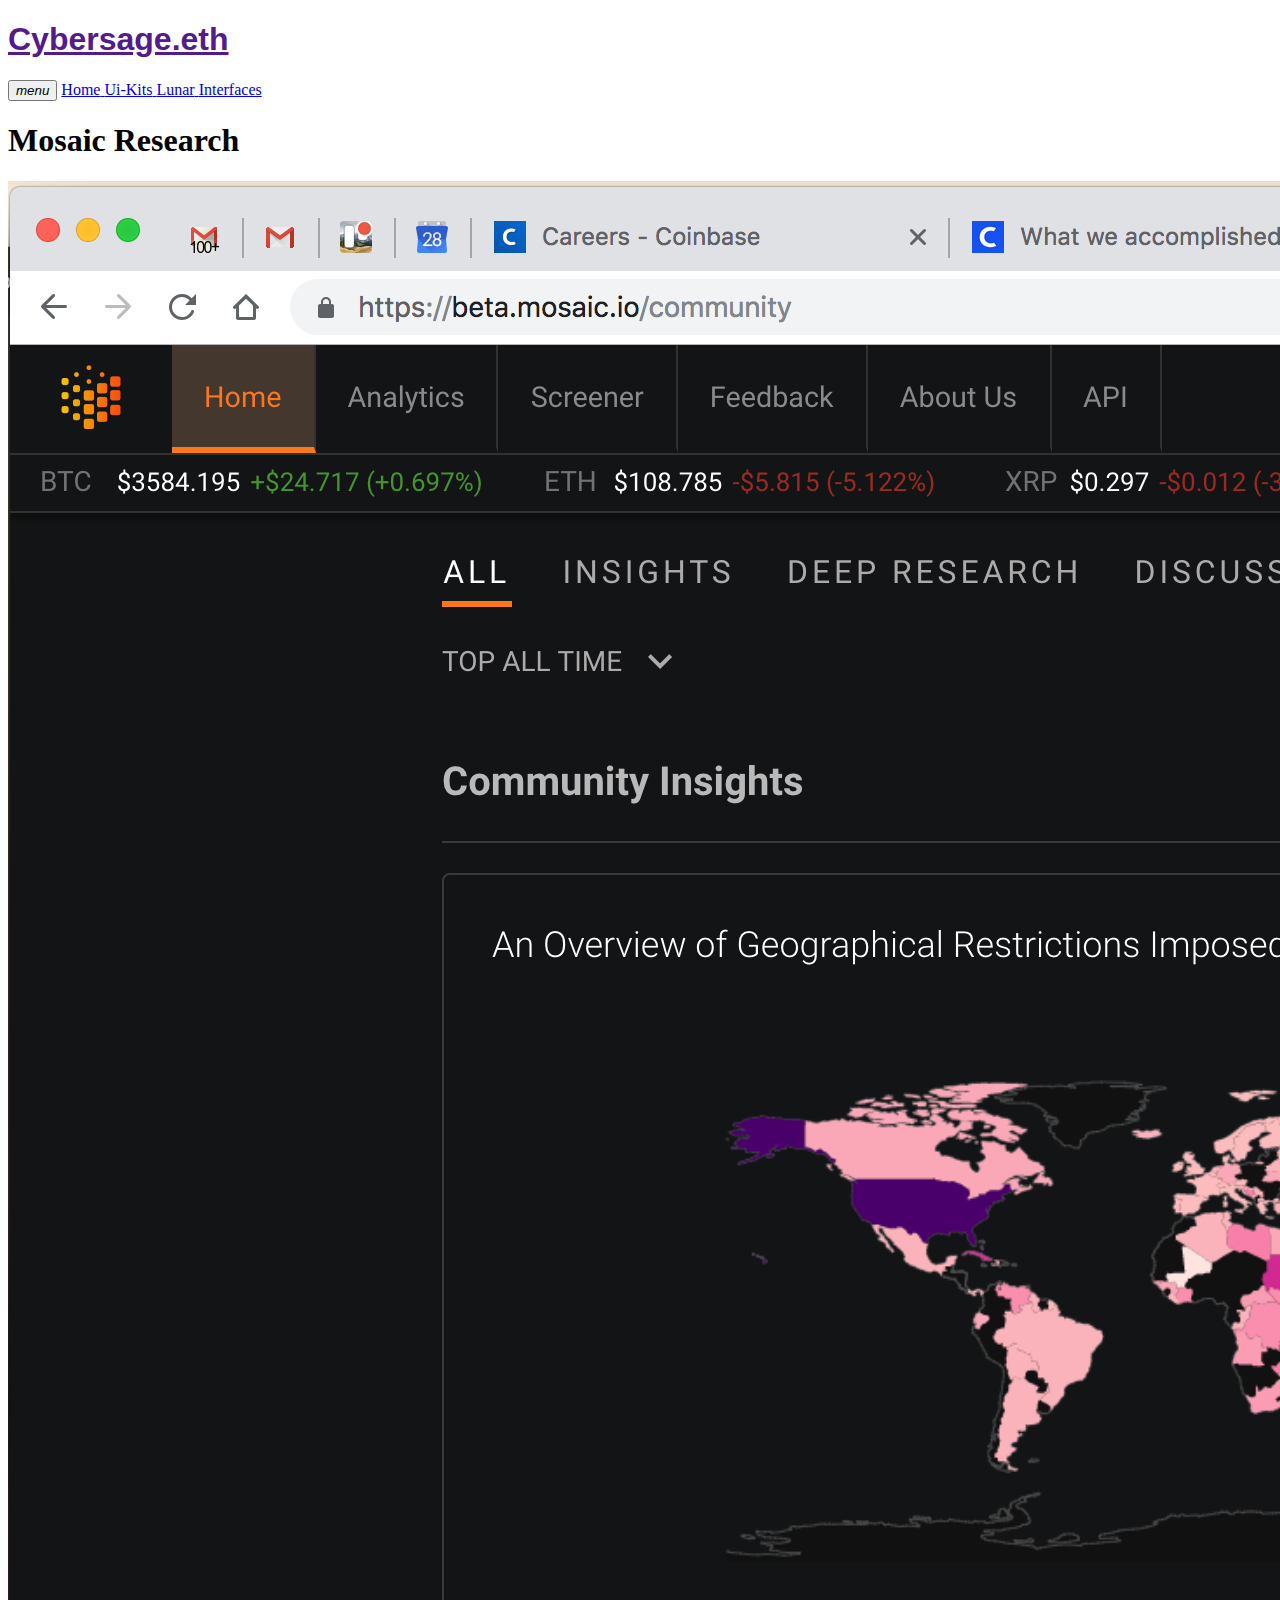
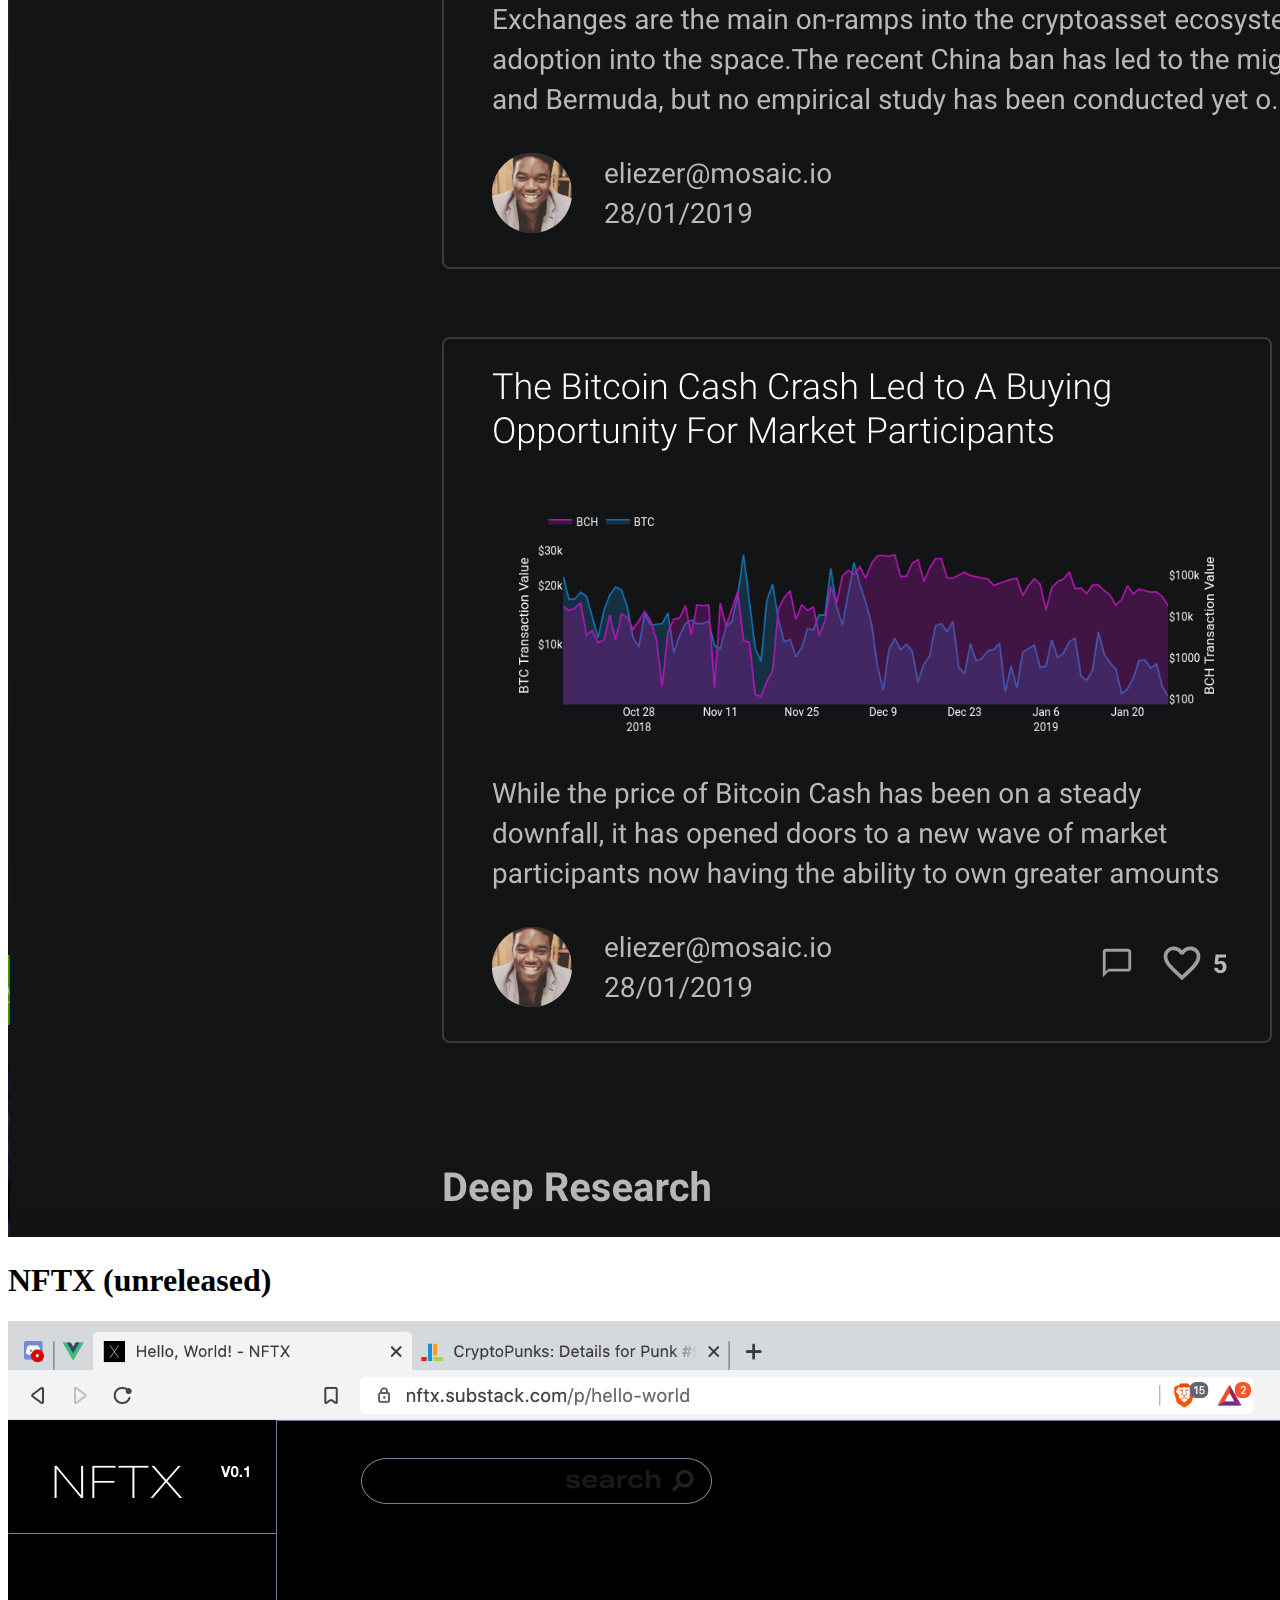
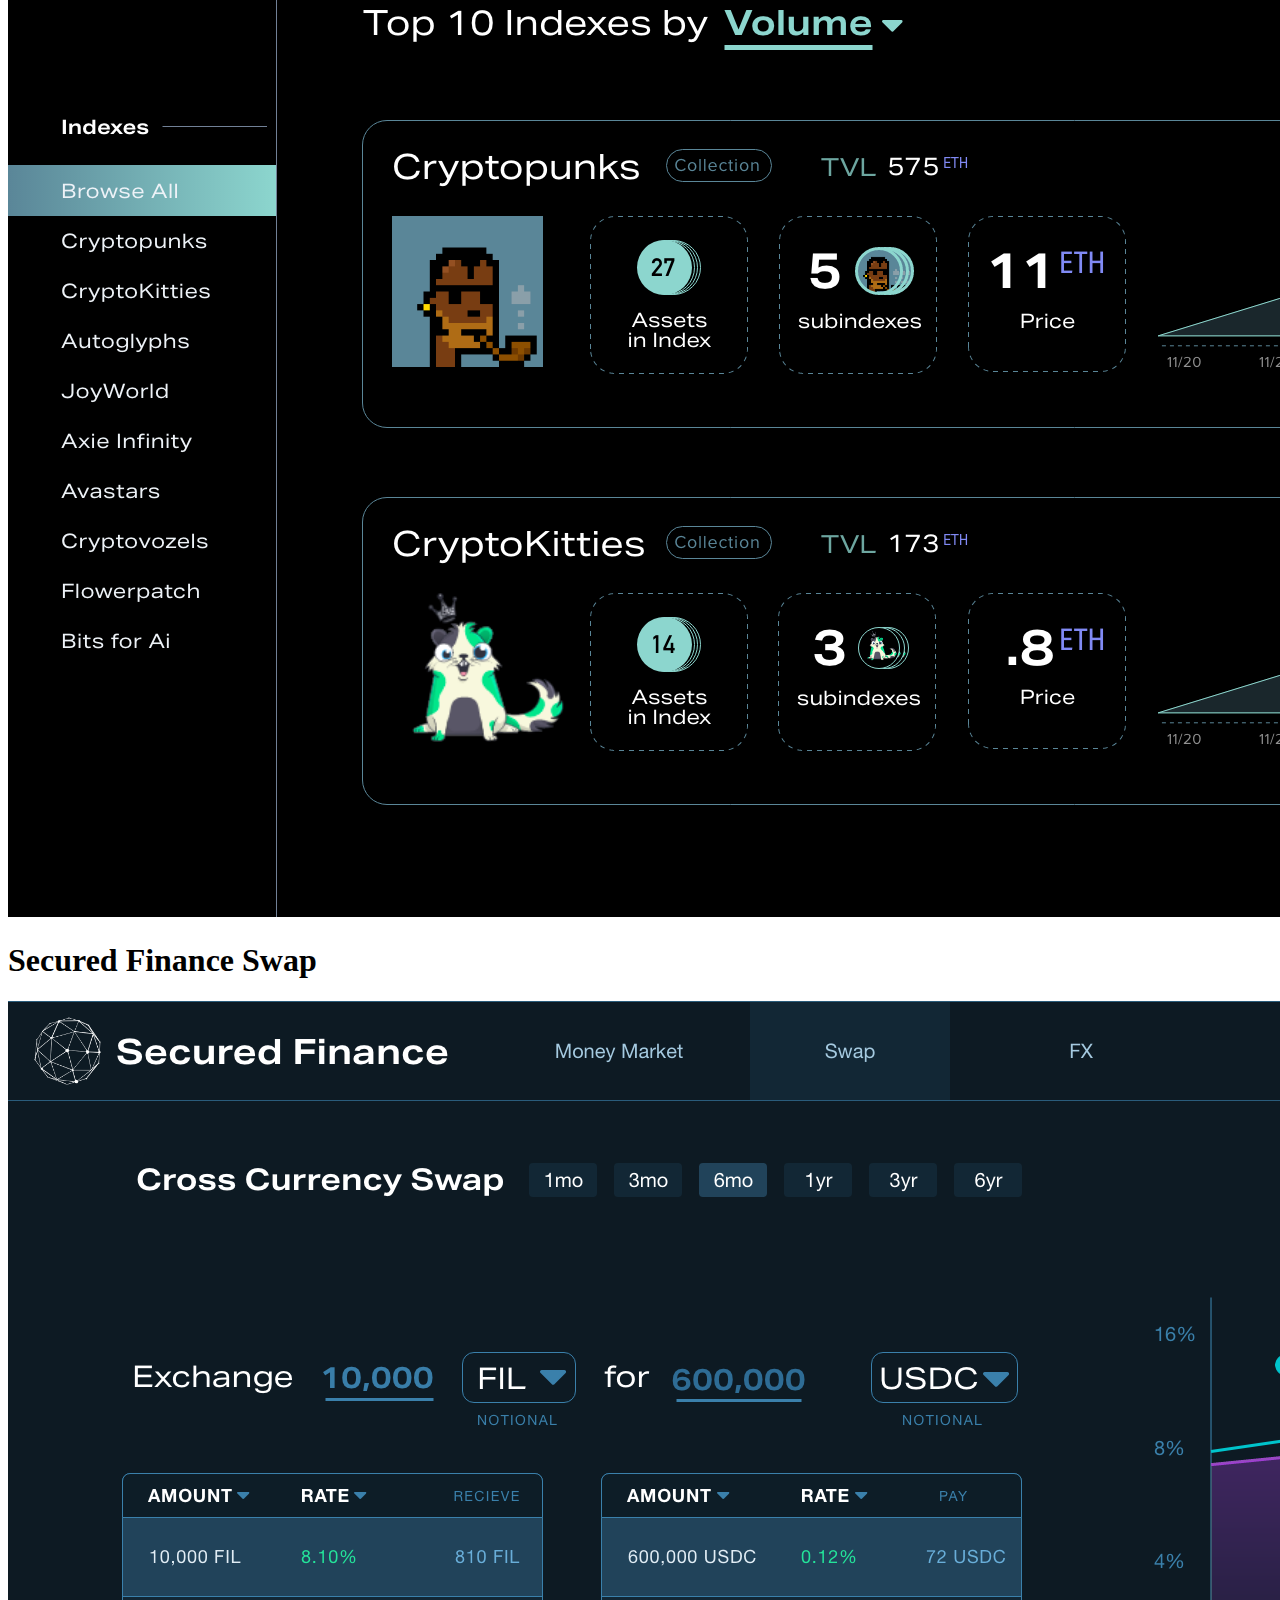
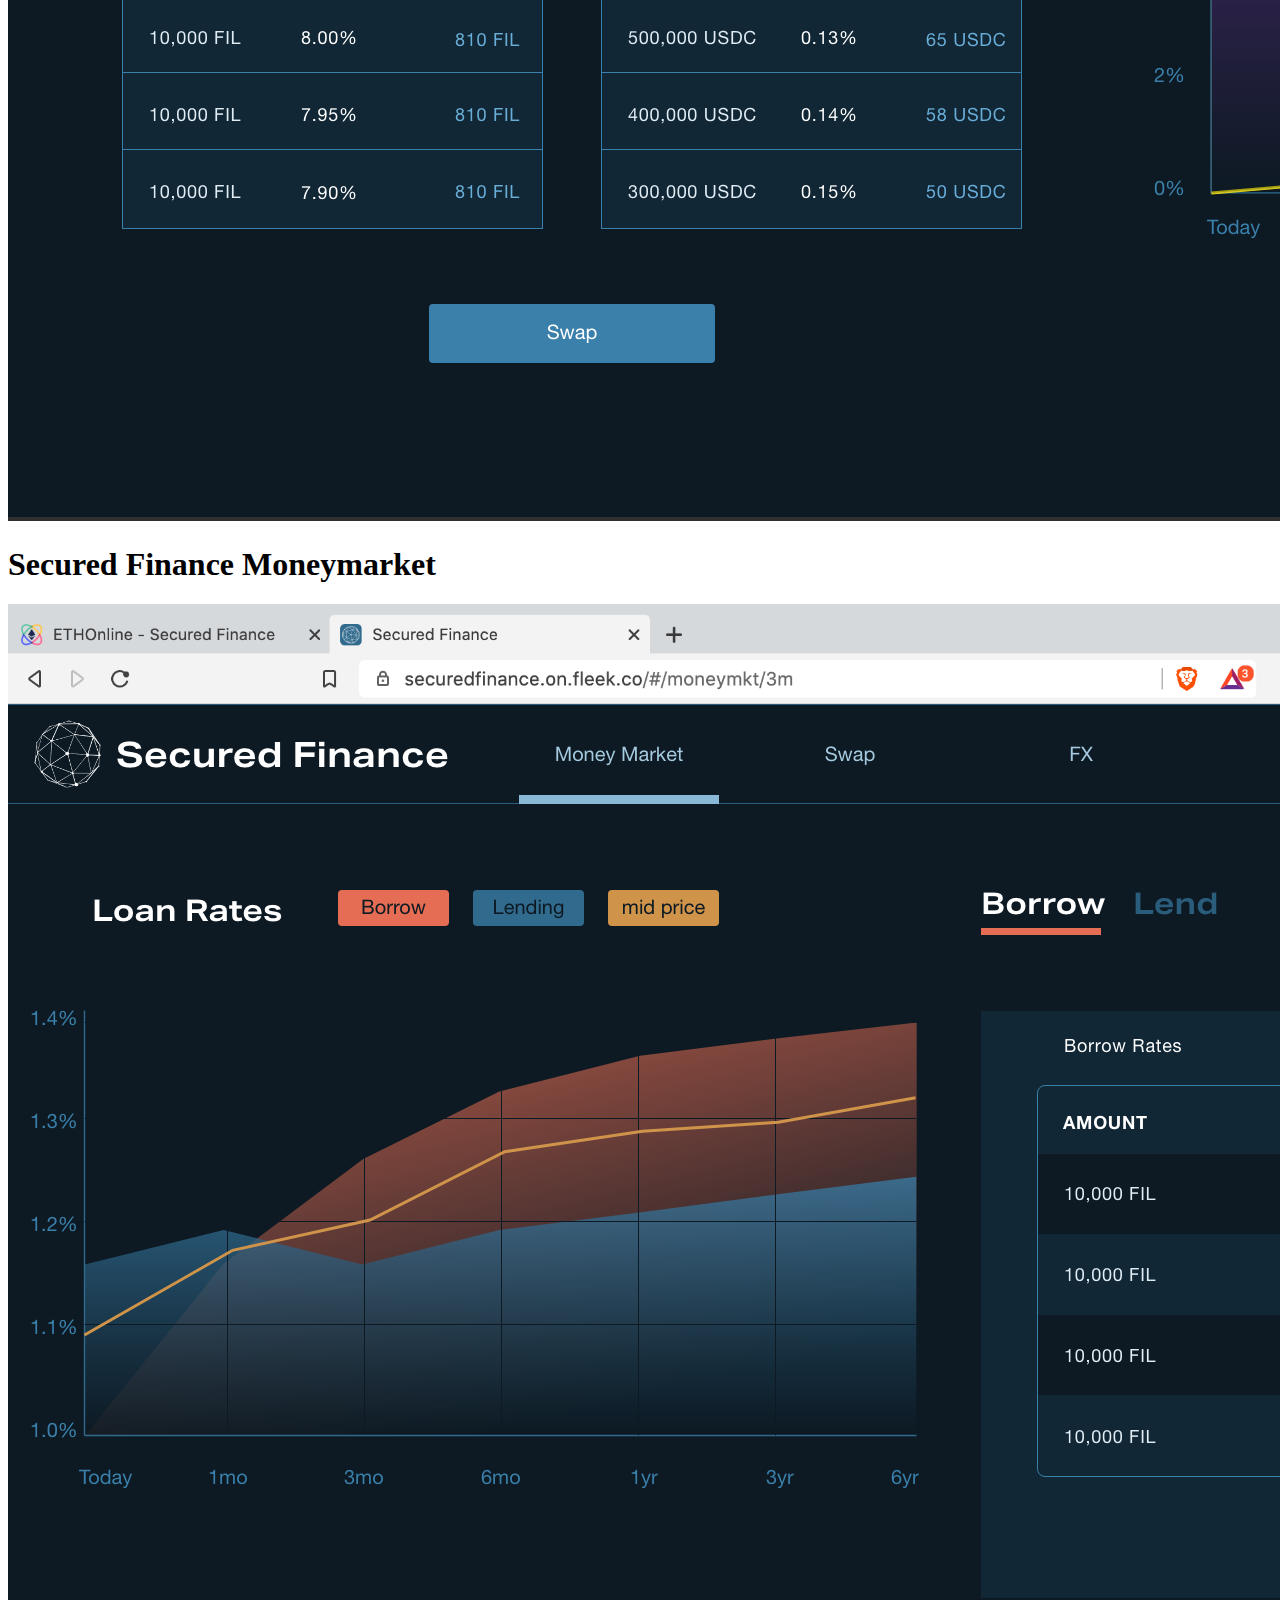
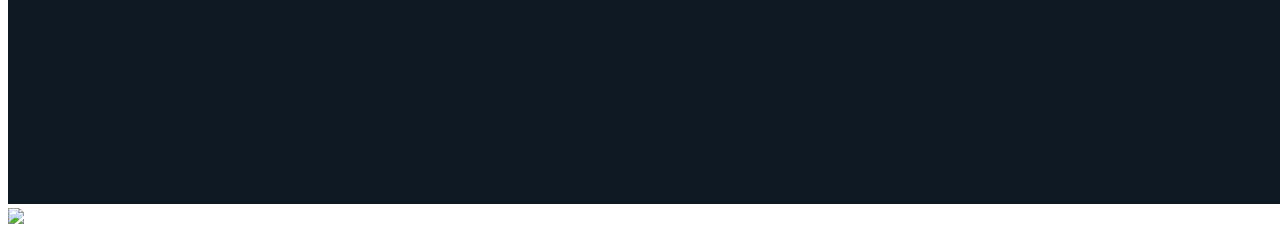
==== interfaces.html @ c5242afd "add lunar / ui kits / update font" ====
<!DOCTYPE html>
<html>

<head>
  <script src="https://cdn.jsdelivr.net/npm/vue/dist/vue.js"></script>
  <script src="https://cdn.jsdelivr.net/npm/vue-resource@1.5.1"></script>
  <link rel="stylesheet" href="build/tailwind.css">
  <link rel="icon" href="favicon.png" type="image/x-icon" />
  <link rel="stylesheet" href="https://use.typekit.net/hza0nti.css">
  <link rel="stylesheet" type="text/css" href="css/font-awesome.css">
  <link rel="stylesheet" type="text/css" href="css/index.css"> 
  <title> Cybersage.eth | web 3 designer </title>
</head>
<link rel="stylesheet" href="https://cdnjs.cloudflare.com/ajax/libs/material-design-icons/3.0.1/iconfont/material-icons.min.css" integrity="sha256-x8PYmLKD83R9T/sYmJn1j3is/chhJdySyhet/JuHnfY=" crossorigin="anonymous" />

<style>
/* navigation
- show navigation always on the large screen devices with (min-width:1024)
*/
@media (min-width: 1024px) {
.top-navbar {
display: inline-flex !important;
}
</style>
<nav class="flex items-center text-orange-500  bg-black p-3 flex-wrap">
  <a href="#" class="p-2 mr-4 inline-flex items-center">
    <h1 class="page-title text-5xl text-white aktiv-ex-700"><a href="">Cybersage.eth</a> </h1>
    
  </a>
  <button
  class="text-white inline-flex p-3 hover:bg-orange-600 rounded lg:hidden ml-auto hover:text-white outline-none nav-toggler"
  data-target="#navigation"
  >
  <i class="material-icons">menu</i>
  </button>
  <div
    class="hidden top-navbar w-full lg:inline-flex lg:flex-grow lg:w-auto pr-10"
    id="navigation"
    >
    <div
      class="lg:inline-flex lg:flex-row lg:ml-auto lg:w-auto w-full lg:items-center items-start  flex flex-col lg:h-auto"
      >
      <a
						href="./index.html"
						class="lg:inline-flex lg:w-auto w-full px-3 py-2 rounded text-orange-500 items-center justify-center hover:bg-orange-600 hover:text-white"
						>
						<span>Home</span>
					</a>
					<a
						href="./ui-kits.html"
						class="lg:inline-flex lg:w-auto w-full px-3 py-2 rounded text-orange-500 items-center justify-center hover:bg-orange-600 hover:text-white"
						>
						<span>Ui-Kits</span>
					</a>
					<a
						href="./lunar.html"
						class="lg:inline-flex lg:w-auto w-full px-3 py-2 rounded text-orange-500 items-center justify-center hover:bg-orange-600 hover:text-white"
						>
						<span>Lunar</span>
					</a>
          <a
						href="./interfaces.html"
						class="lg:inline-flex lg:w-auto w-full px-3 py-2 rounded text-orange-500 items-center justify-center hover:bg-orange-600 hover:text-white"
						>
						<span>Interfaces</span>
					</a>
    </div>
  </div>
</nav>
<script src="https://cdnjs.cloudflare.com/ajax/libs/jquery/3.5.0/jquery.min.js" integrity="sha256-xNzN2a4ltkB44Mc/Jz3pT4iU1cmeR0FkXs4pru/JxaQ=" crossorigin="anonymous"></script>
<script>
$(document).ready(function() {
$(".nav-toggler").each(function(_, navToggler) {
var target = $(navToggler).data("target");
$(navToggler).on("click", function() {
$(target).animate({
height: "toggle"
});
});
});
});
</script>
<!---------END NAVIGATION ---------->
<body>
<div id="app" class="bg-black min-h-screen text-white text-4xl px-20">
<h1 class="text-3xl pb-5 pt-10"> Mosaic Research</h1>
<img src="images/mosaic-research.png"/>

<h1 class="text-3xl pb-5 pt-10"> NFTX (unreleased)</h1>
<img src="images/NFT-x.png"/>

<h1 class="text-3xl pb-5 pt-10"> Secured Finance Swap</h1>
<img src="images/secured-swap.png"/>

<h1 class="text-3xl pb-5 pt-10"> Secured Finance Moneymarket</h1>
<img src="images/V3-Moneymarket-Borrow.png"/>

<img src="images/interface1.png"/>
</div>
<script src="js/index.js"></script>
</body>
</html>
---- css/index.css ----
.aktiv-grotesk-400 {
  font-family: aktiv-grotesk,sans-serif;
font-weight: 400;
font-style: normal;
}
.aktiv-grotesk-700 {
  font-family: aktiv-grotesk,sans-serif;
font-weight: 700;
font-style: normal;
}

.cybersage {
  background: -webkit-linear-gradient(#) !important;
  -webkit-background-clip: text;
  -webkit-text-fill-color: transparent;
}

.cyber {
  background: linear-gradient(#C76903, #6218BA);
  -webkit-background-clip: text;
  -webkit-text-fill-color: transparent;
}

/* Extended Font H1, H2 */
.aktiv-ex {
  font-family: aktiv-grotesk-extended,sans-serif;
font-weight: 400;
font-style: normal;
}
.aktiv-ex-700 {
  font-family: aktiv-grotesk-extended,sans-serif;
font-weight: 700;
font-style: normal;
}

/* Body Text */
.helvetica {
  font-family: Helvetica Neue, Helvetica, sans-serif
}

.aktiv-400 {
  font-family: aktiv-grotesk,sans-serif;
  font-weight: 400;
  font-style: normal;
}
.aktiv-700 {
  font-family: aktiv-grotesk,sans-serif;
  font-weight: 700;
  font-style: normal;
}
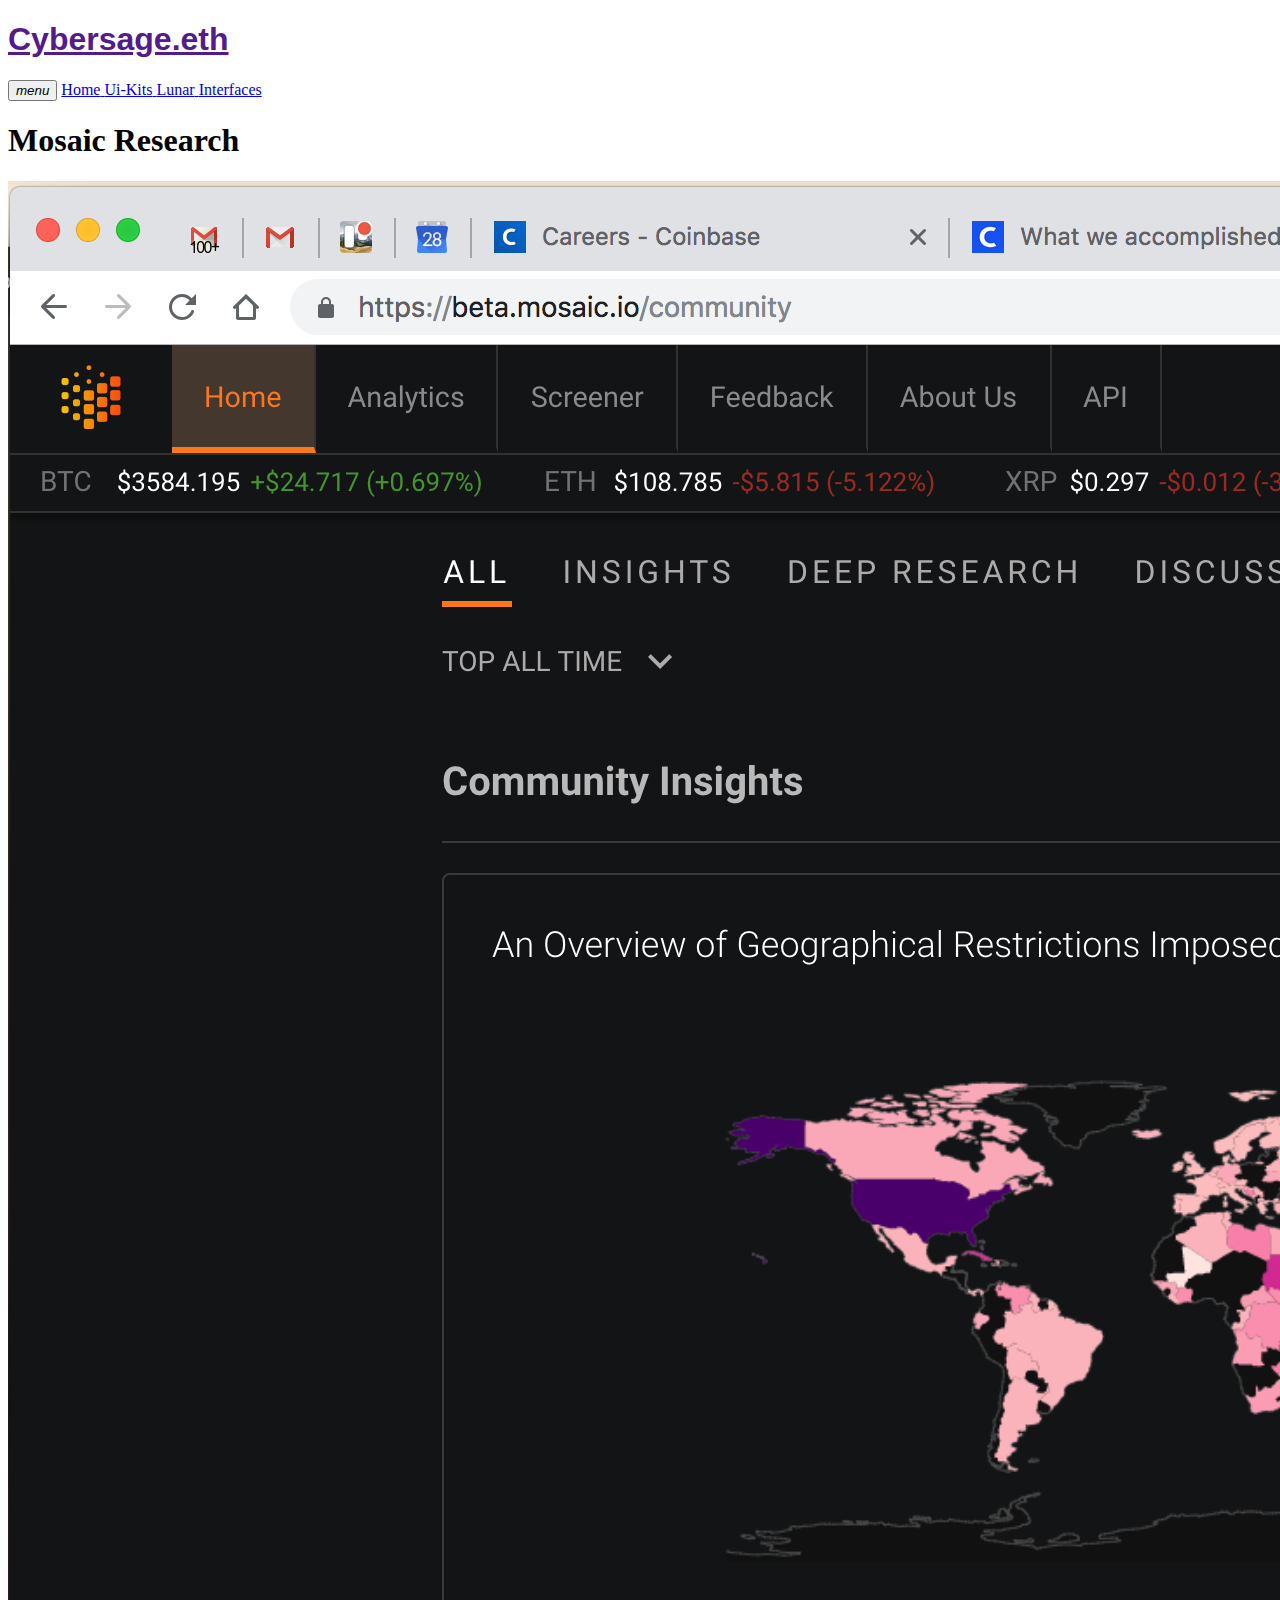
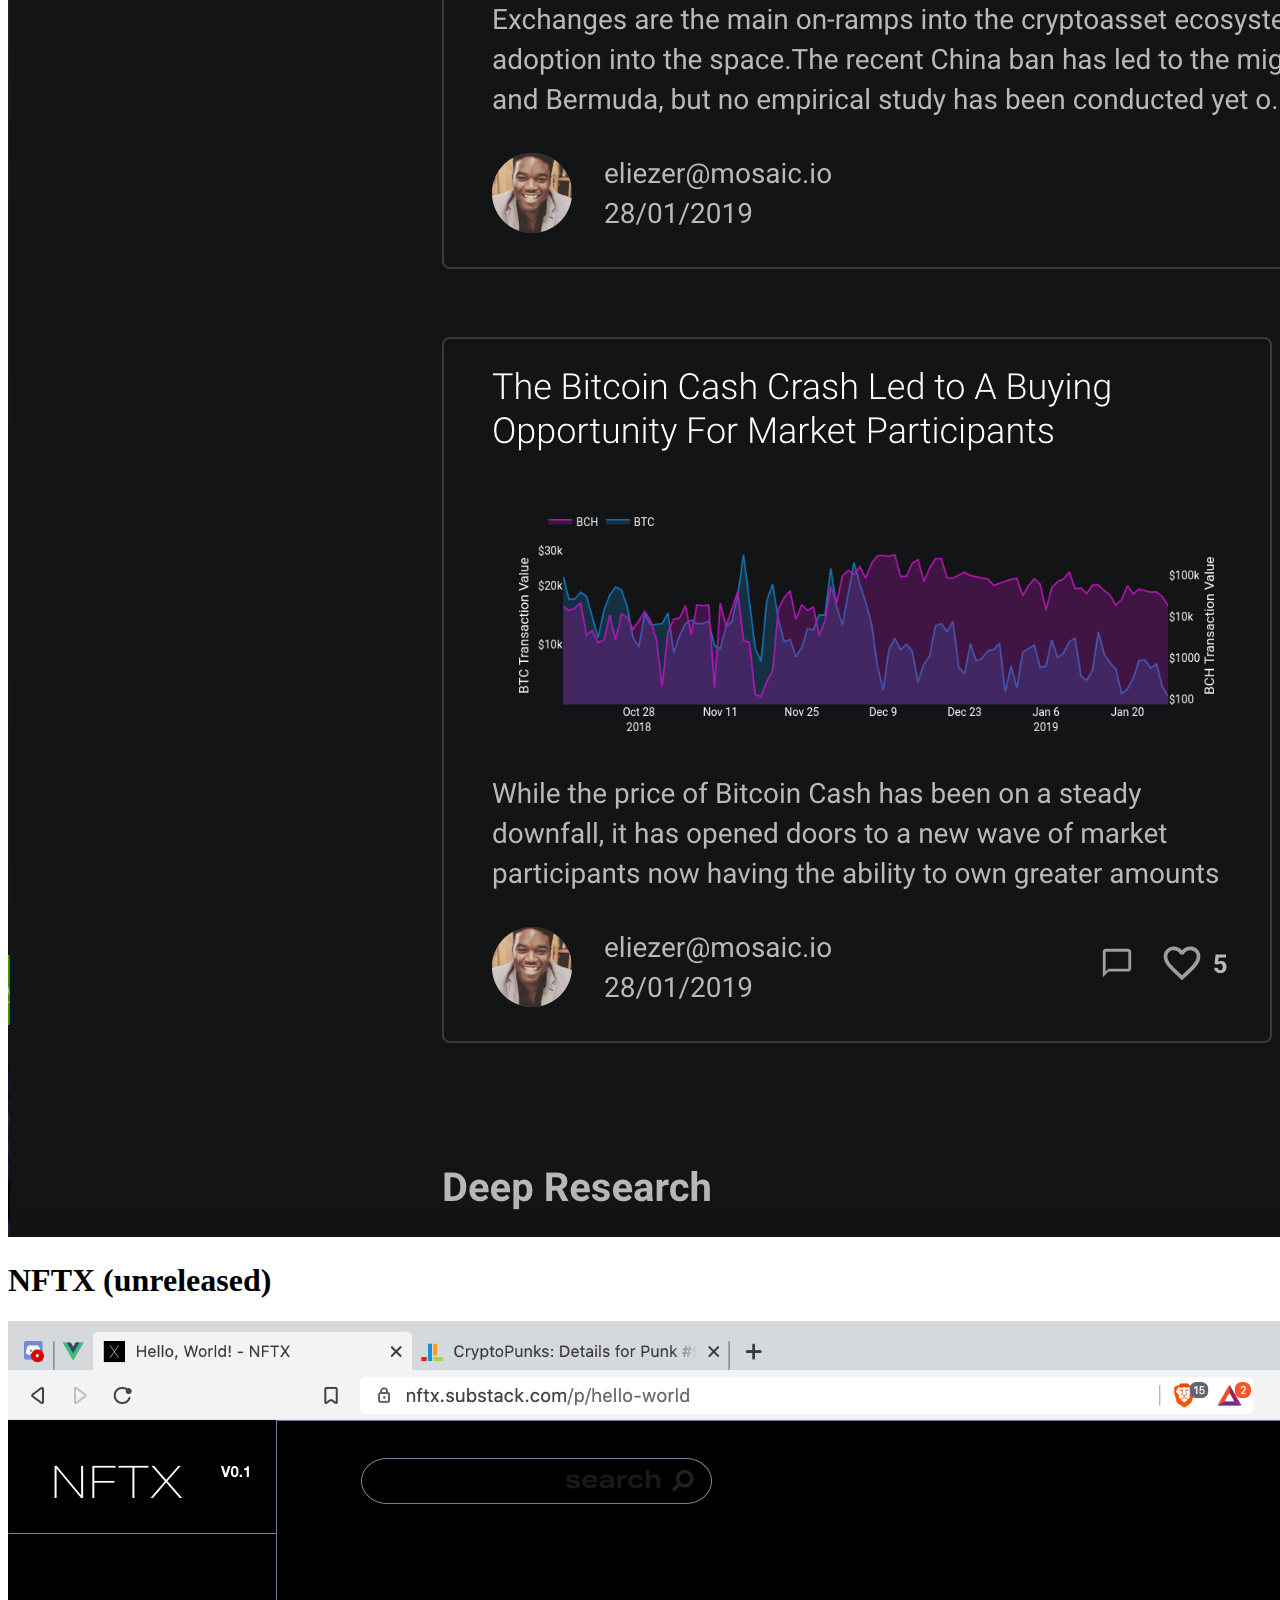
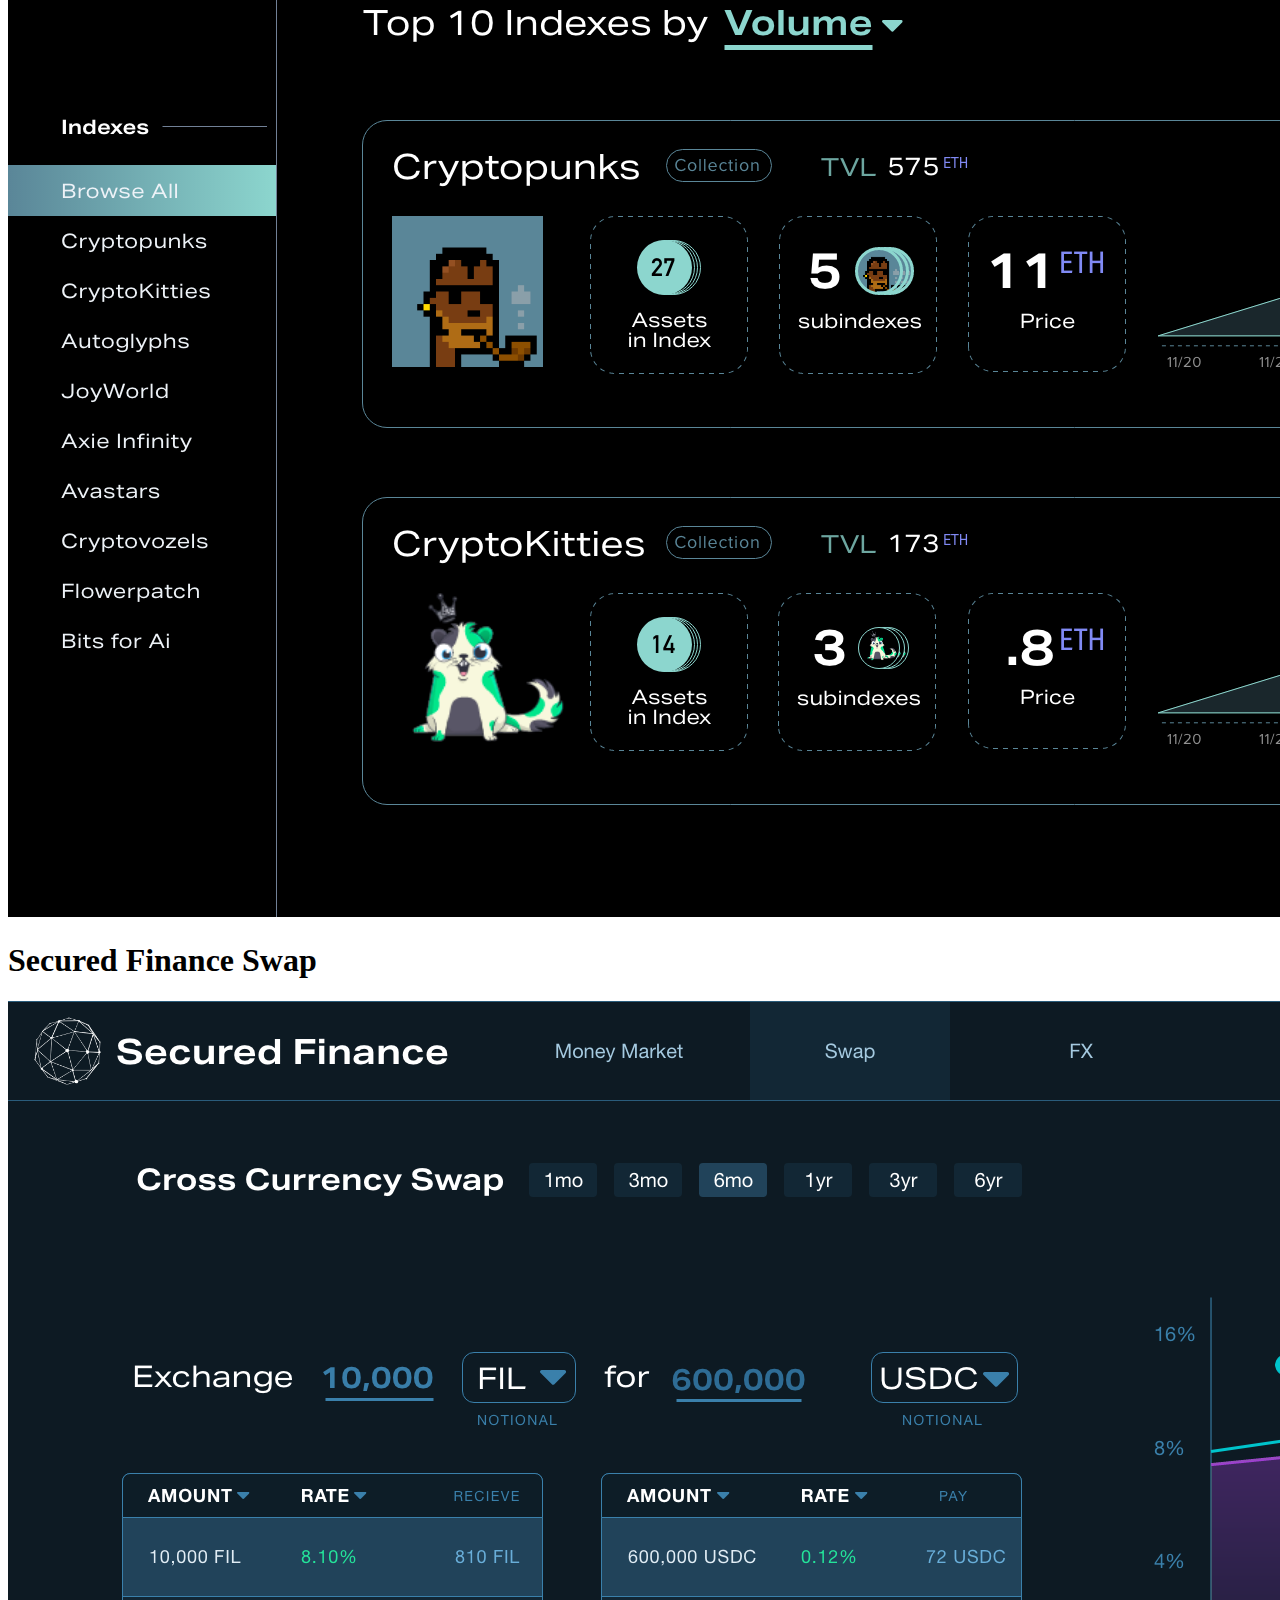
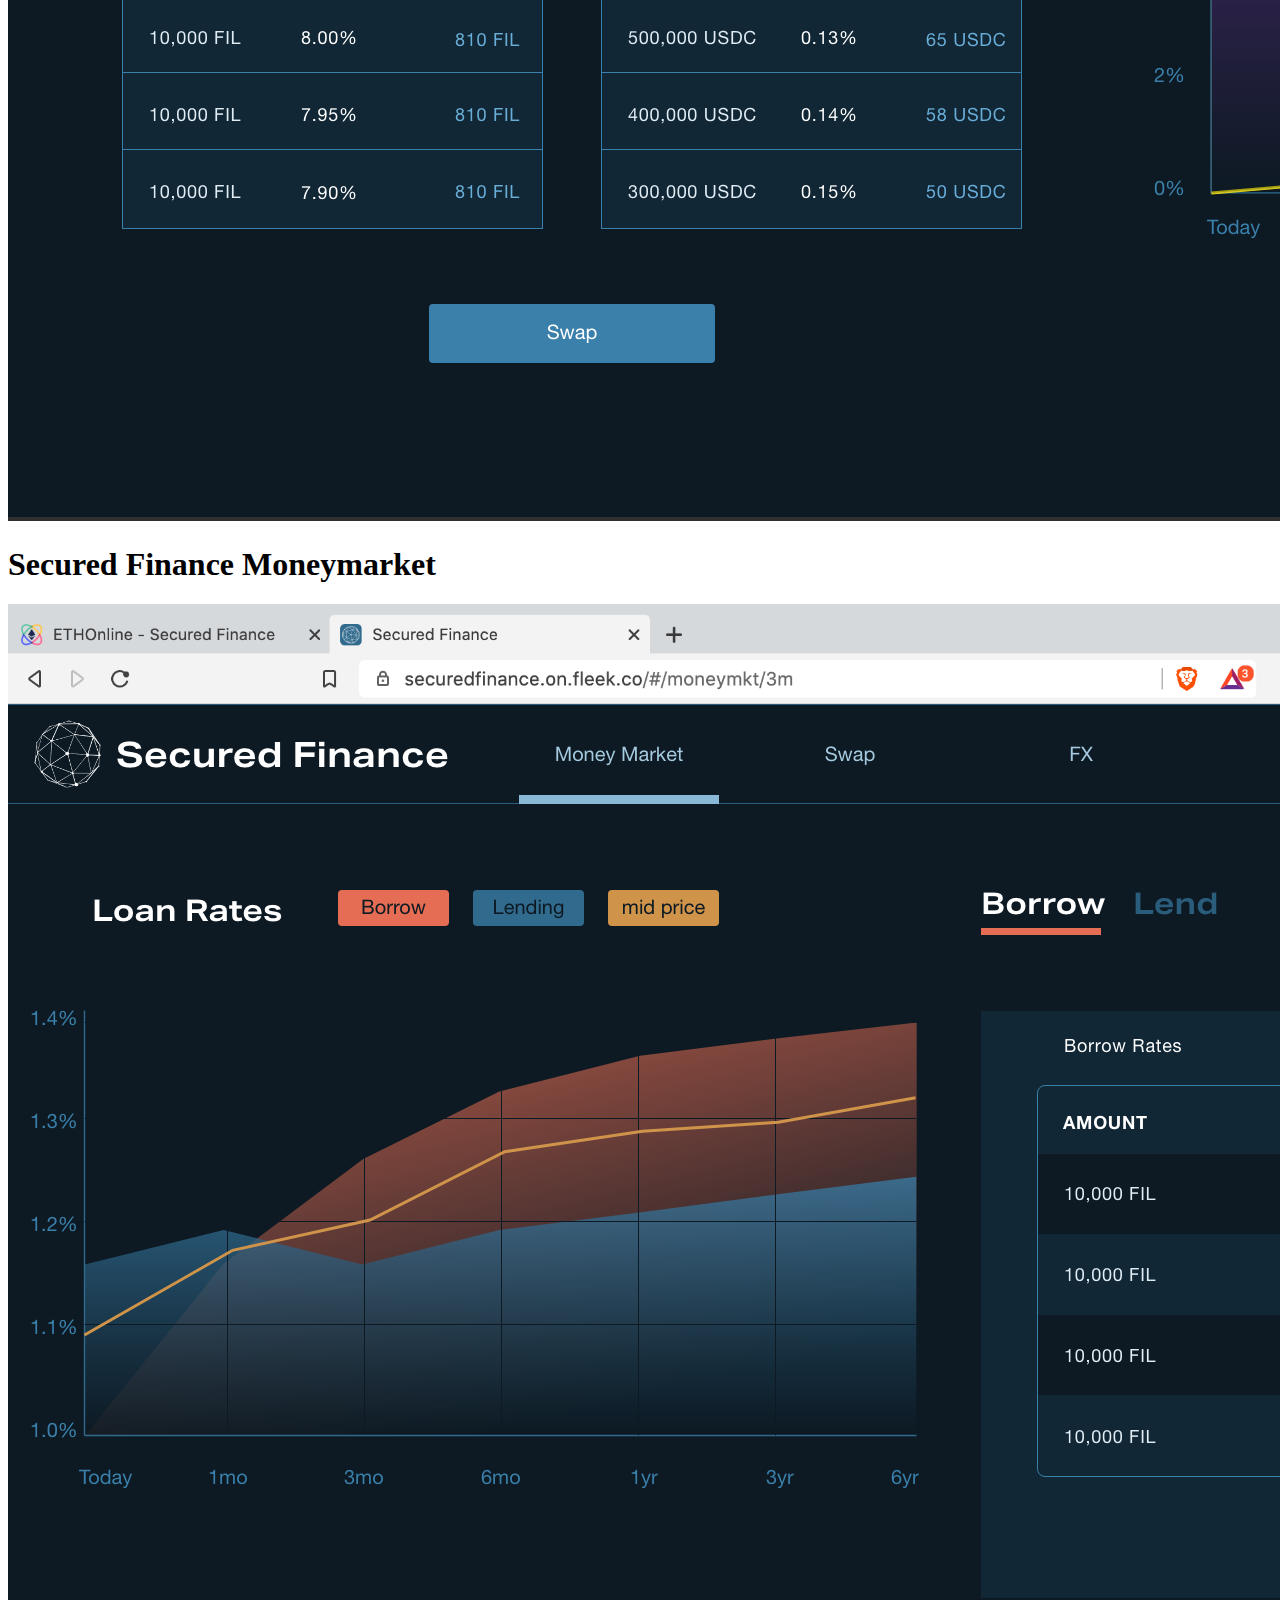
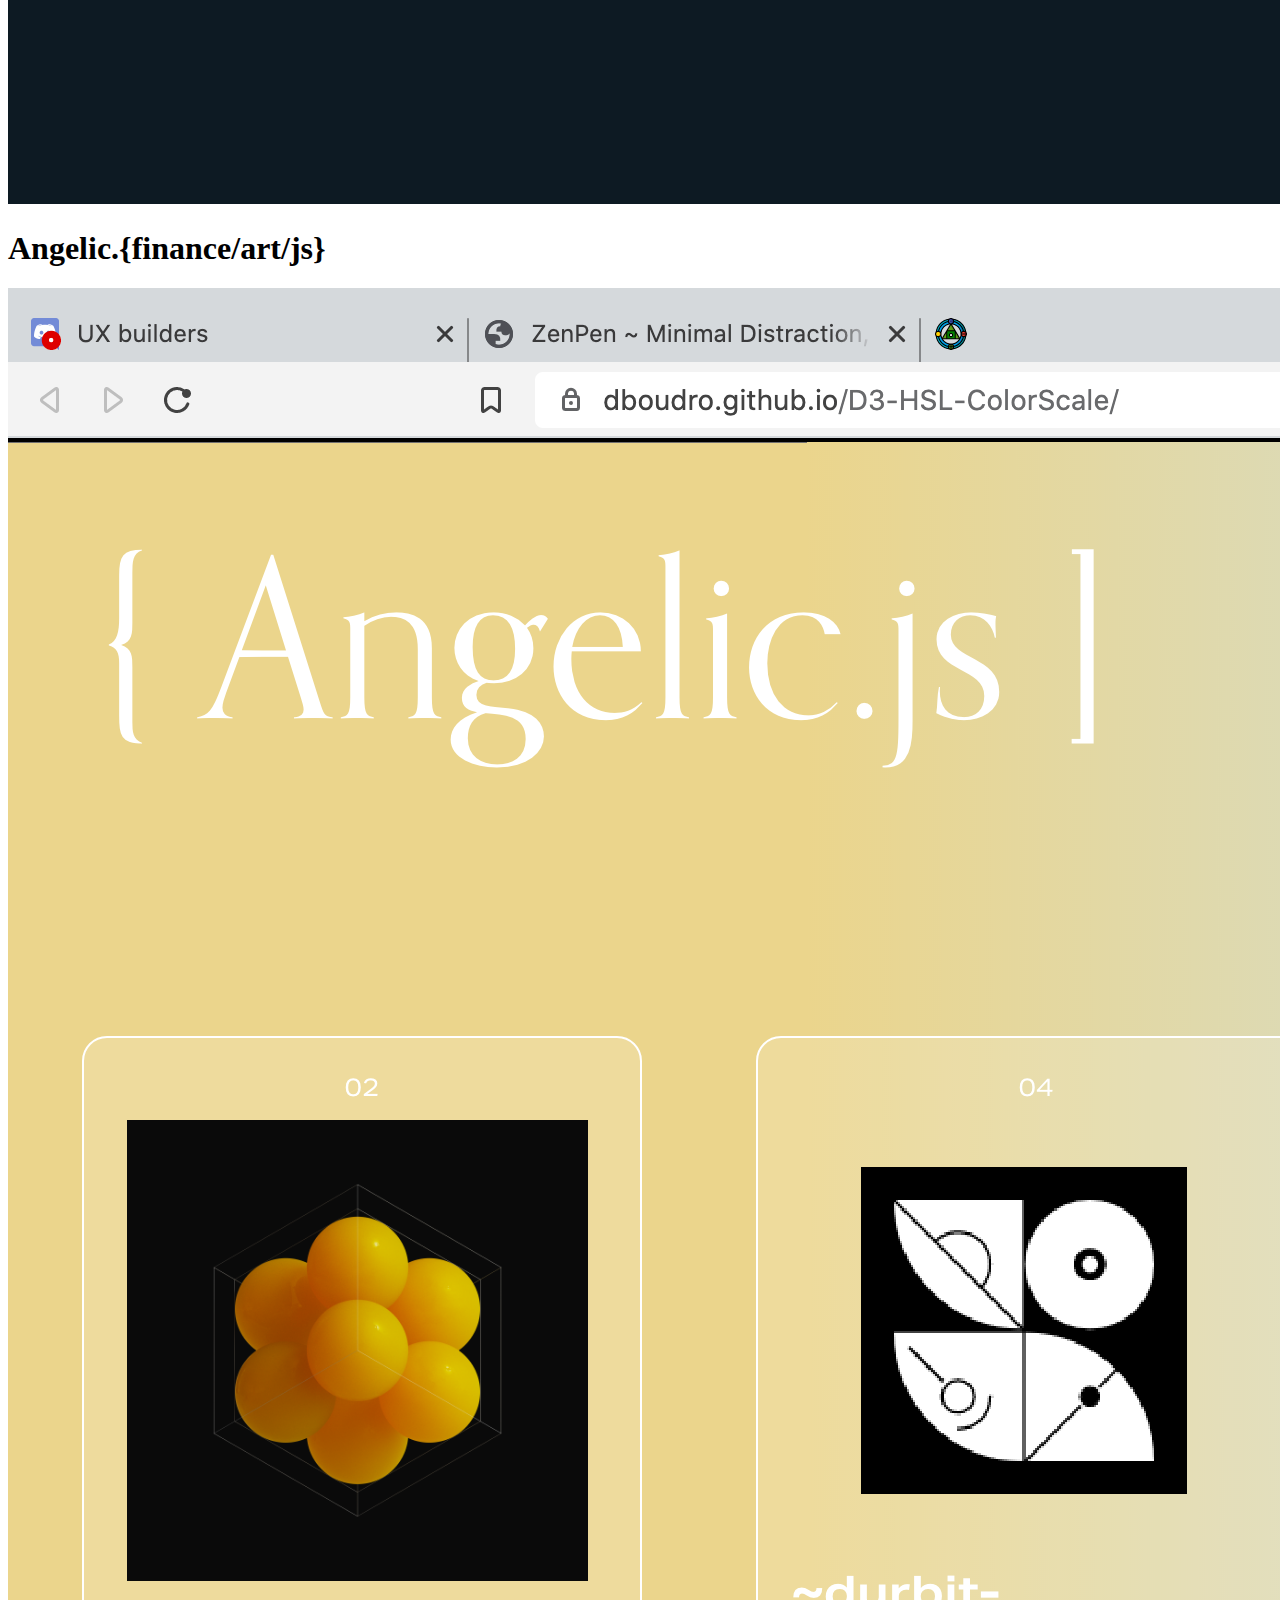
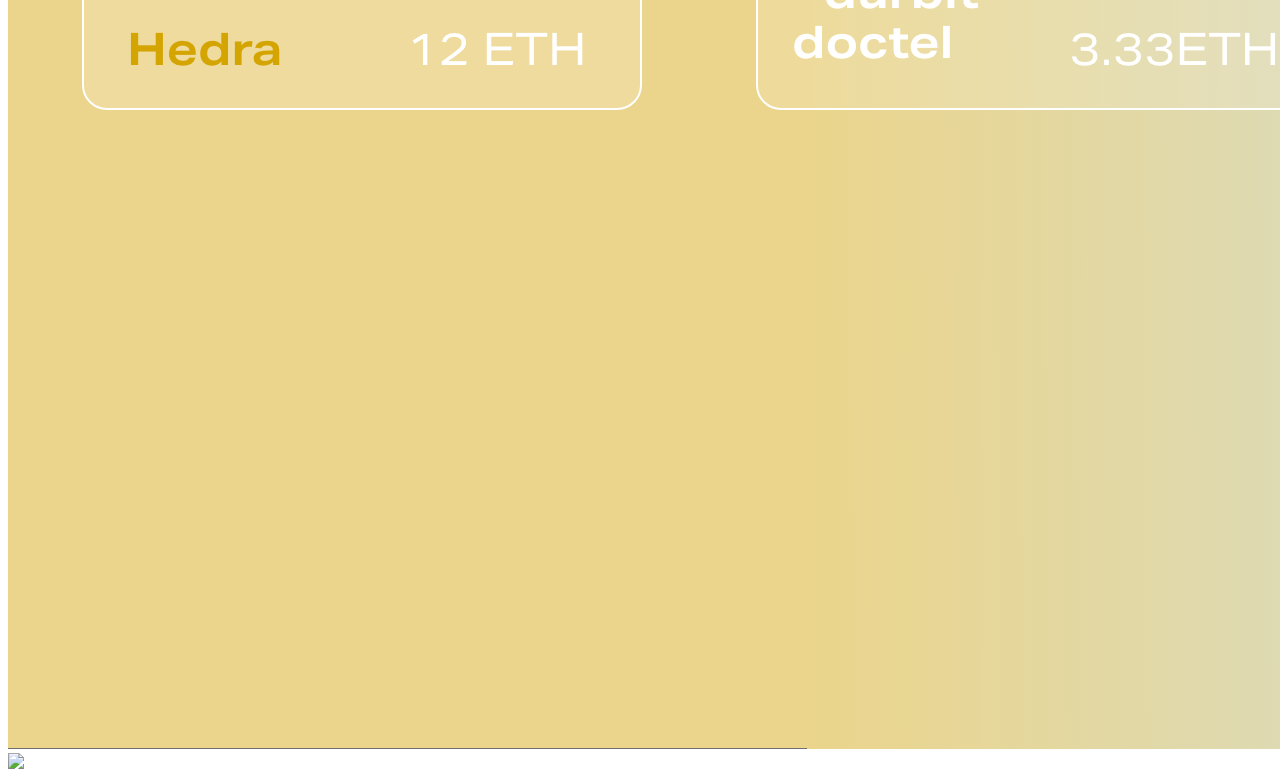
==== commit 00c0543d: "add nft landing v1" ====
--- a/interfaces.html
+++ b/interfaces.html
@@ -95,6 +95,9 @@
 <h1 class="text-3xl pb-5 pt-10"> Secured Finance Moneymarket</h1>
 <img src="images/V3-Moneymarket-Borrow.png"/>
 
+<h1 class="text-3xl pb-5 pt-10"> Angelic.{finance/art/js}</h1>
+<img src="images/angelic-js.png"/>
+
 <img src="images/interface1.png"/>
 </div>
 <script src="js/index.js"></script>
